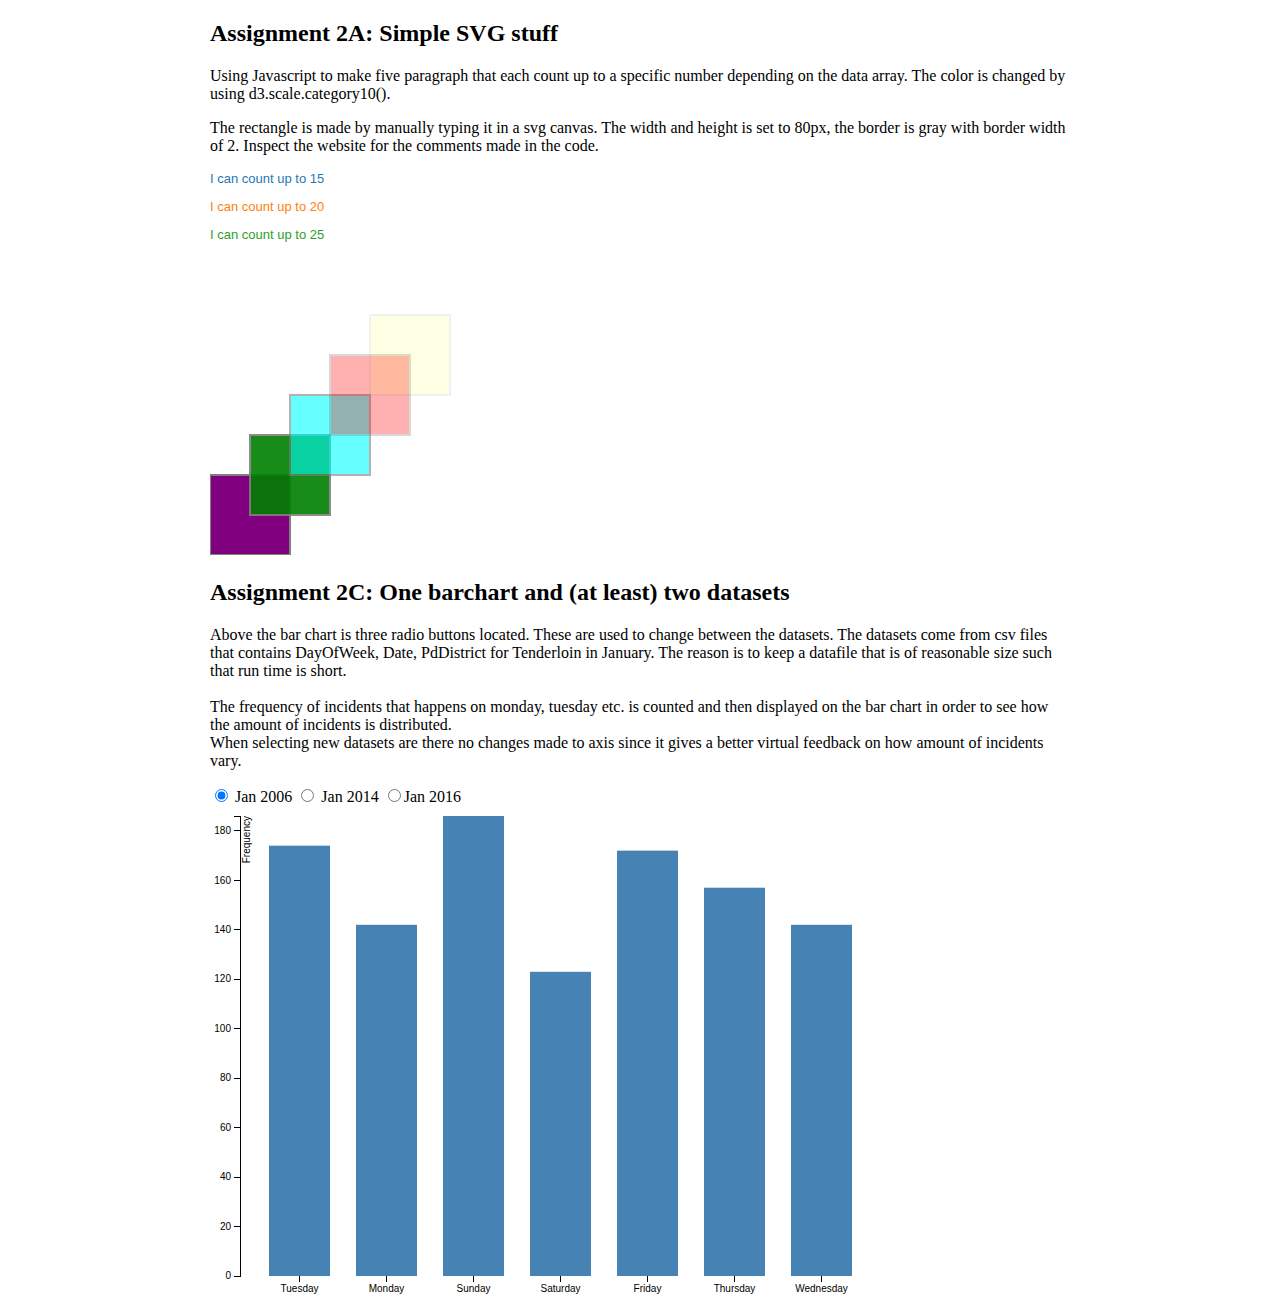
==== assignment2/Assignment2.html @ 1d2d638a "Beginning collecting assignment" ====
<!DOCTYPE html>
<head>
    
    <meta charset="utf-8">
    <title>Assignment 2</title>
    <script type="text/javascript" src="../libraries/d3/d3.js"></script>
    
    <!-- CSS style-->
    <style>

        /*Setting CSS rules for body*/
        body {
          font-family: "Helvetica Neue"; /*Setting font*/
          margin: auto;
          position: relative;
          width: 860px;                 /*Used a width of 860px*/
        }
        
        /*Setting font rules for axis text*/
        .axis text {
          font: 10px sans-serif;
        }

        /*Making the axis line less bold and render "better" edges*/
        .axis path,
        .axis line {
          fill: none;
          stroke: #000;
          shape-rendering: crispEdges;
        }
        /* Set the x axis to display none,
        such that only tick is displayed*/
        .x.axis path {
            display: none;
        }

        /*Setting the color of bars to steelblue*/
        .bar {
            fill: steelblue;
        }
        /*Setting a hover color for the bars*/
        .bar:hover {
            fill: orange;
        }
    </style>
</head>
<body>
    
            
    <!--                                         Assigment 2A                                              -->
        
    
    <h2>Assignment 2A: Simple SVG stuff</h2>

    <p> Using Javascript to make five paragraph that each count up to a specific number depending on the data array. The color is changed by using d3.scale.category10().</p>
    <p>The rectangle is made by manually typing it in a svg canvas. The width and height is set to 80px, the border is gray with border width of 2. Inspect the website for the comments made in the code. 
    </p>
    <!-- Script code for "I can count..." -->
    <script type="text/javascript">

        //Intialising the dataset
        var dataset = [ 5, 10, 15, 20, 25 ];

        //Intialising a simple color set
        var colors = d3.scale.category10();


        d3.select("body").selectAll("p") 
            .data(dataset)              //Tell the script which dataset to use
            .enter()
            .append("p")                //Append a <p>
            .text(function(d) { return "I can count up to " + d; })  //Insert text to <p> with use of function
            .style("color", function(d, i) {
                return colors(i);       //Apply a new color for each run using i
            })
            .style("font-family", "sans-serif")     //Sets the font family to sans serif
            .style("font-size", "13px");            //Sets the <p> size to 13px
    </script>

    <!--Making a svg canvas-->
    <svg width="400" height="300">

        <!--
            Tells the browser to draw five rect with differents values
            Fill gives the rect a color.
            x and y is the cordinats which the center of the rect will be placed.
            width and height determind the size of the rect.
            Opacity makes it transparent based on the value.
            Stroke gives the border a color, in this case gray.
            Stroke-width gives the border a certain size, in this case a border of width 2.
        -->
        <rect x="0" y="220" width="80" height="80" fill="purple" opacity="1" stroke="gray" stroke-width="2"></rect>
        <rect x="40" y="180" width="80" height="80" fill="green" opacity="0.9" stroke="gray" stroke-width="2"></rect>
        <rect x="80" y="140" width="80" height="80" fill="cyan" opacity="0.6" stroke="gray" stroke-width="2"></rect>
        <rect x="120" y="100" width="80" height="80" fill="red" opacity="0.3" stroke="gray" stroke-width="2"></rect>
        <rect x="160" y="60" width="80" height="80" fill="yellow" opacity="0.1" stroke="gray" stroke-width="2"></rect>
    </svg>
    
    <!--                                         End of assignment 2A                                    -->
    
    <!--                                         Assigment 2B                                              -->

    
    
    <!--                                         Assignment 2C                                                     -->
    
    <h2>Assignment 2C: One barchart and (at least) two datasets</h2>
    
    <p>Above the bar chart is three radio buttons located. These are used to change between the datasets. The datasets come from csv files that contains DayOfWeek, Date, PdDistrict for Tenderloin in January. The reason is to keep a datafile that is of reasonable size such that run time is short.
    <br><br>
    The frequency of incidents that happens on monday, tuesday etc. is counted and then displayed on the bar chart in order to see how the amount of incidents is distributed.
    <br>
    When selecting new datasets are there no changes made to axis since it gives a better virtual feedback on how amount of incidents vary.</p>
    <!-- Radio buttons that are used to change between datasets-->
    <form>
        <label><input type="radio" name="mode" value="2006" checked> Jan 2006</label>
        <label><input type="radio" name="mode" value="2014"> Jan 2014</label>
        <label><input type="radio" name="mode" value="2016">Jan 2016</label>
    </form>
    
    <script type="text/javascript">
    
        
        //Width and height
        var margin = {top: 10, bottom: 30, right: 30, left: 30},
            width = 700 - margin.left - margin.right,
            height = 500 - margin.top - margin.bottom;
        
        //Intialising empty arrays
        var dataset_2006 = [],
            dataset_2014 = [],
            dataset_2016 = [];
        
        //Telling x and y the amounts of pixel it have available 
        var x = d3.scale.ordinal()
                        .rangeRoundBands([0, width], 0.3);
        
        var y = d3.scale.linear()
                        .range([height, 0]);
        
        //Binding x and y to the axes
        var xAxis = d3.svg.axis()
                      .scale(x)
                      .orient("bottom");
       
        var yAxis = d3.svg.axis()
                      .scale(y)
                      .orient("left")
                      .ticks(10);
        
                
        //Creating a svg canvas for the bar chart
        var svg = d3.select("body").append("svg")
                                   .attr("width", width + margin.left + margin.right)
                                   .attr("height", height + margin.top + margin.bottom)
                                   .append("g")
                                   .attr("transform", "translate(" + margin.left + "," + margin.top + ")");
        
        //loading the csv file and call a counter function to make a dataset
        d3.csv("SFPD_Tenderloin_Incidents_Jan_2016.csv", function(data) {
            dataset_2016 = countDaysOfWeek(data);
        })
        
        d3.csv("SFPD_Tenderloin_Incidents_Jan_2014.csv", function(data) {
            dataset_2014 = countDaysOfWeek(data);
        });
        
        d3.csv("SFPD_Tenderloin_Incidents_Jan_2006.csv", function(data) {
            dataset_2006 = countDaysOfWeek(data);
            
            /*
            Running the setup for the bar chart to showcase the data for 2006 when
            loading the website.
            Only setting the x and y domain one time since changing the axes for each
            dataset will have a negativ effect when comparing the datasets
            */
            x.domain(data.map(function(d) { return d.DayOfWeek; }));
            y.domain([0, d3.max(dataset_2006, function(d) { return d.Frequency; })]);
            
            //Appending xAxis to the bottom of the canvas
            svg.append("g")
                .attr("class", "x axis")
                .attr("transform", "translate(0," + height + ")")
                .call(xAxis);
            //Appending yAxis to the left side of the canvas
            svg.append("g")
                .attr("class", "y axis")
                .call(yAxis)
                .append("text")  //Appending a label to the yAxis
                  .attr("transform", "rotate(-90)")
                  .attr("y", 3) 
                  .attr("dy", ".71em")
                  .style("text-anchor", "end")
                  .text("Frequency");
            
            svg.selectAll(".bar")
                .data(dataset_2006)
                .enter().append("rect")
                .attr("class", "bar")
                .attr("x", function(d) { return x(d.DayOfWeek); })
                .attr("width", x.rangeBand())
                .attr("y", function(d) { return y(d.Frequency); })
                .attr("height", function(d) { return height - y(d.Frequency); });
            });
        
        //Adding a listner to the radio buttons
        d3.selectAll("input").on("change", change);
        
        //A function that update the bar chart to a new dataset
        function change() {
            //Depending on which botton was checked is the respected
            //transition function called
            if (this.value == 2016) {   
                transition2016();
            } else if (this.value == 2014) {
                transition2014();
            } else{
                transition2006(); 
            }
        }
        
        //Transition functions that updates the rect
        function transition2016() {
            
            svg.selectAll("rect") //Select the rect
                .data(dataset_2016) 
                .transition()       // Adding a transition
                .duration(700)      //with duration and delay
                .delay(function (d, i){return i*100;})
                .attr("y", function(d) { return y(d.Frequency);})  //Sending the Frequency to y
                .attr("height", function(d) { return height - y(d.Frequency); }); //in order to get pixels
             
        }
        
        //Transition function for 2014 dataset
        function transition2014() {
            
            svg.selectAll("rect")
                .data(dataset_2014)
                .transition()
                .duration(700)
                .delay(function (d, i){return i*100;})
                .attr("y", function(d) { return y(d.Frequency);})
                .attr("height", function(d) { return height - y(d.Frequency); });
             
        }
        
        //Transition function for 2006 dataset
        function transition2006() {
            y.domain([0, d3.max(dataset_2006, function(d) { return d.Frequency; })]);
            
            svg.selectAll("rect")
                .data(dataset_2006)
                .transition()
                .duration(700)
                .delay(function (d, i){return i*100;})
                .attr("y", function(d) { return y(d.Frequency);})
                .attr("height", function(d) { return height - y(d.Frequency); });
        }
        
        //Counters for each day of the week
        var countMonday = 0,
            countTuesday = 0,
            countWednesday = 0,
            countThursday = 0,
            countFriday = 0,
            countSaturday = 0,
            countSunday = 0;
            
        //A counter function to count each frequency of a day
        function countDaysOfWeek(data) {
            //Resetting the counters with each call
            countMonday = 0,
            countTuesday = 0,
            countWednesday = 0,
            countThursday = 0,
            countFriday = 0,
            countSaturday = 0,
            countSunday = 0;
            //A for loop that inspect each index in the data set
            for(var i = 0; i < data.length; ++i){
                if(data[i].DayOfWeek == "Monday"){
                    countMonday++;
                } else if (data[i].DayOfWeek =="Tuesday" ){
                    countTuesday++;
                } else if (data[i].DayOfWeek == "Wednesday" ){
                    countWednesday++;
                } else if (data[i].DayOfWeek == "Thursday" ) {
                    countThursday++;
                } else if (data[i].DayOfWeek == "Friday" ){
                    countFriday++;
                } else if (data[i].DayOfWeek == "Saturday"){
                    countSaturday++;
                } else {
                    countSunday++;
                }
            }
            //Return an array with objects and values
            return [{DayOfWeek: "Monday", Frequency: countMonday},
                   {DayOfWeek: "Tuesday", Frequency: countTuesday},
                   {DayOfWeek: "Wednesday", Frequency: countWednesday},
                   {DayOfWeek: "Thursday", Frequency: countThursday},
                   {DayOfWeek: "Friday", Frequency: countFriday},
                   {DayOfWeek: "Saturday", Frequency: countSaturday},
                   {DayOfWeek: "Sunday", Frequency: countSunday}];
        }
        
        
    </script>


    <!--                                         Assigment 2D                                              -->


</body>
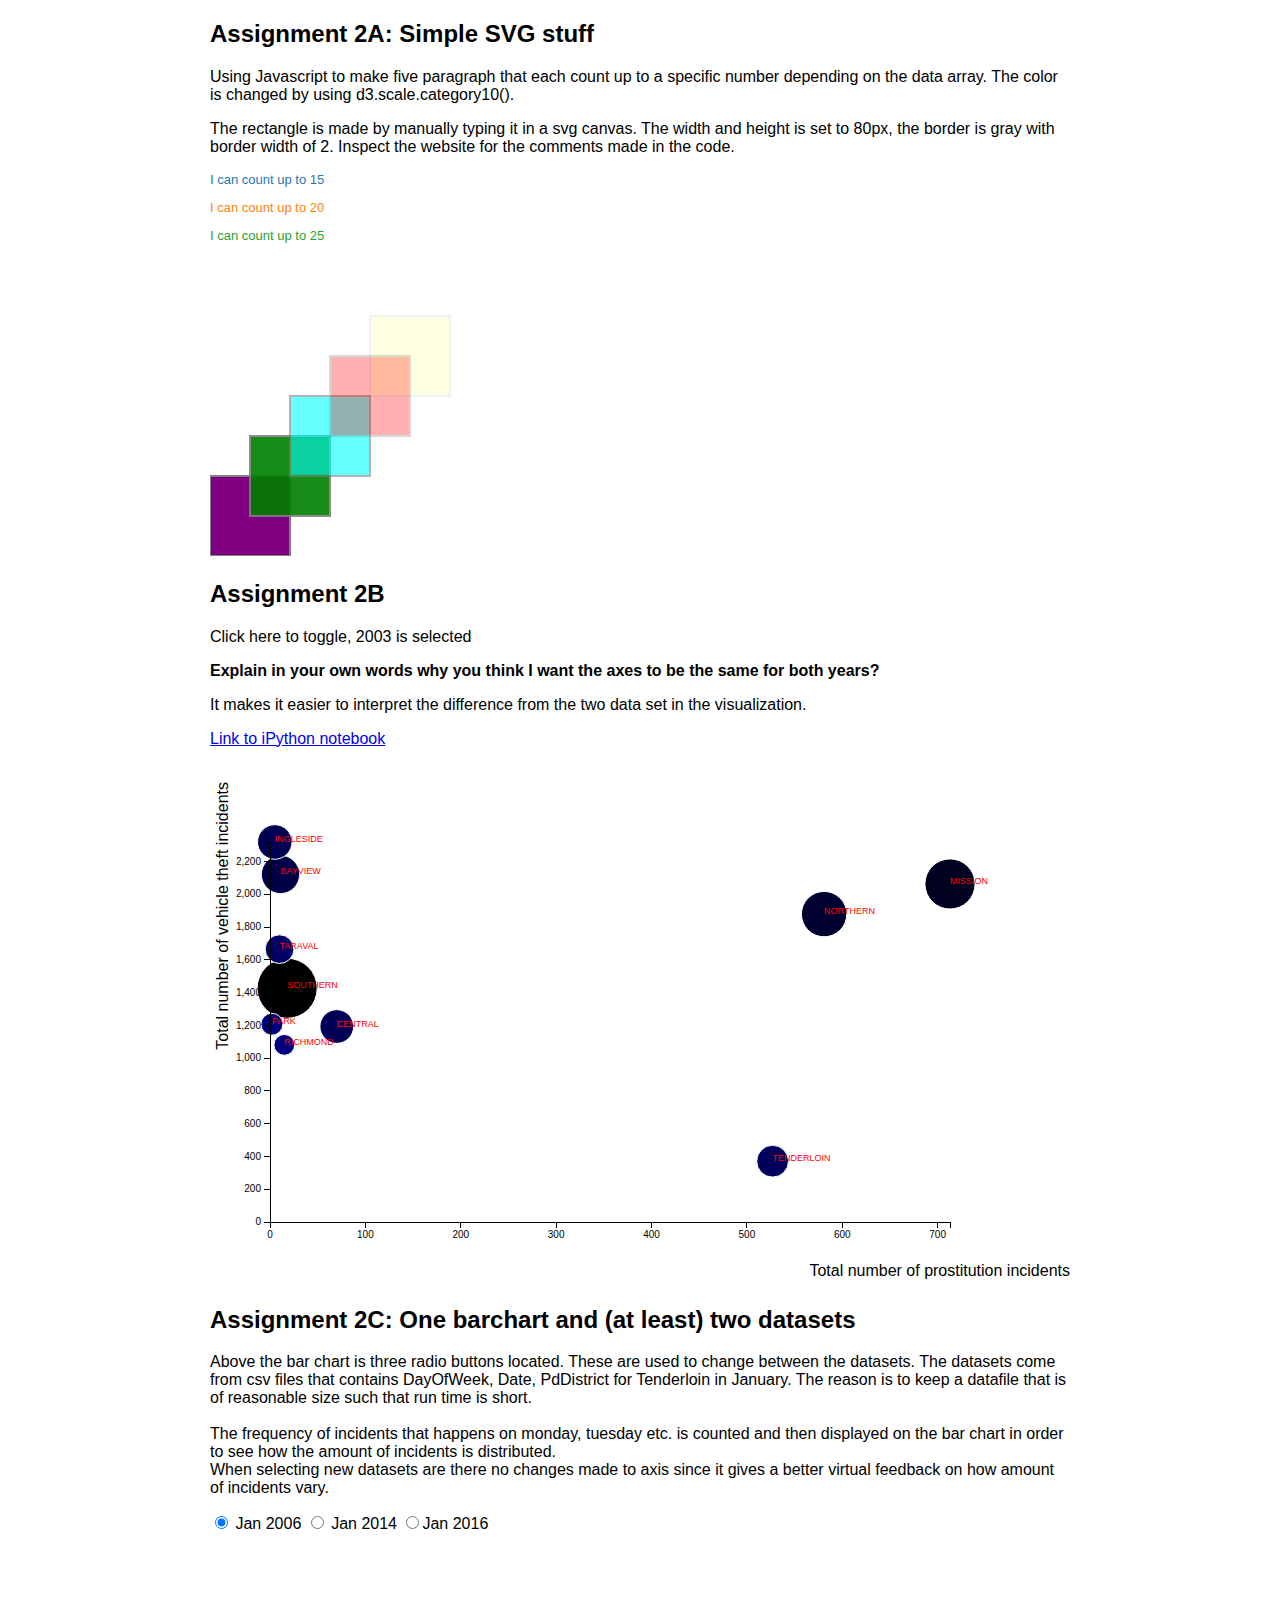
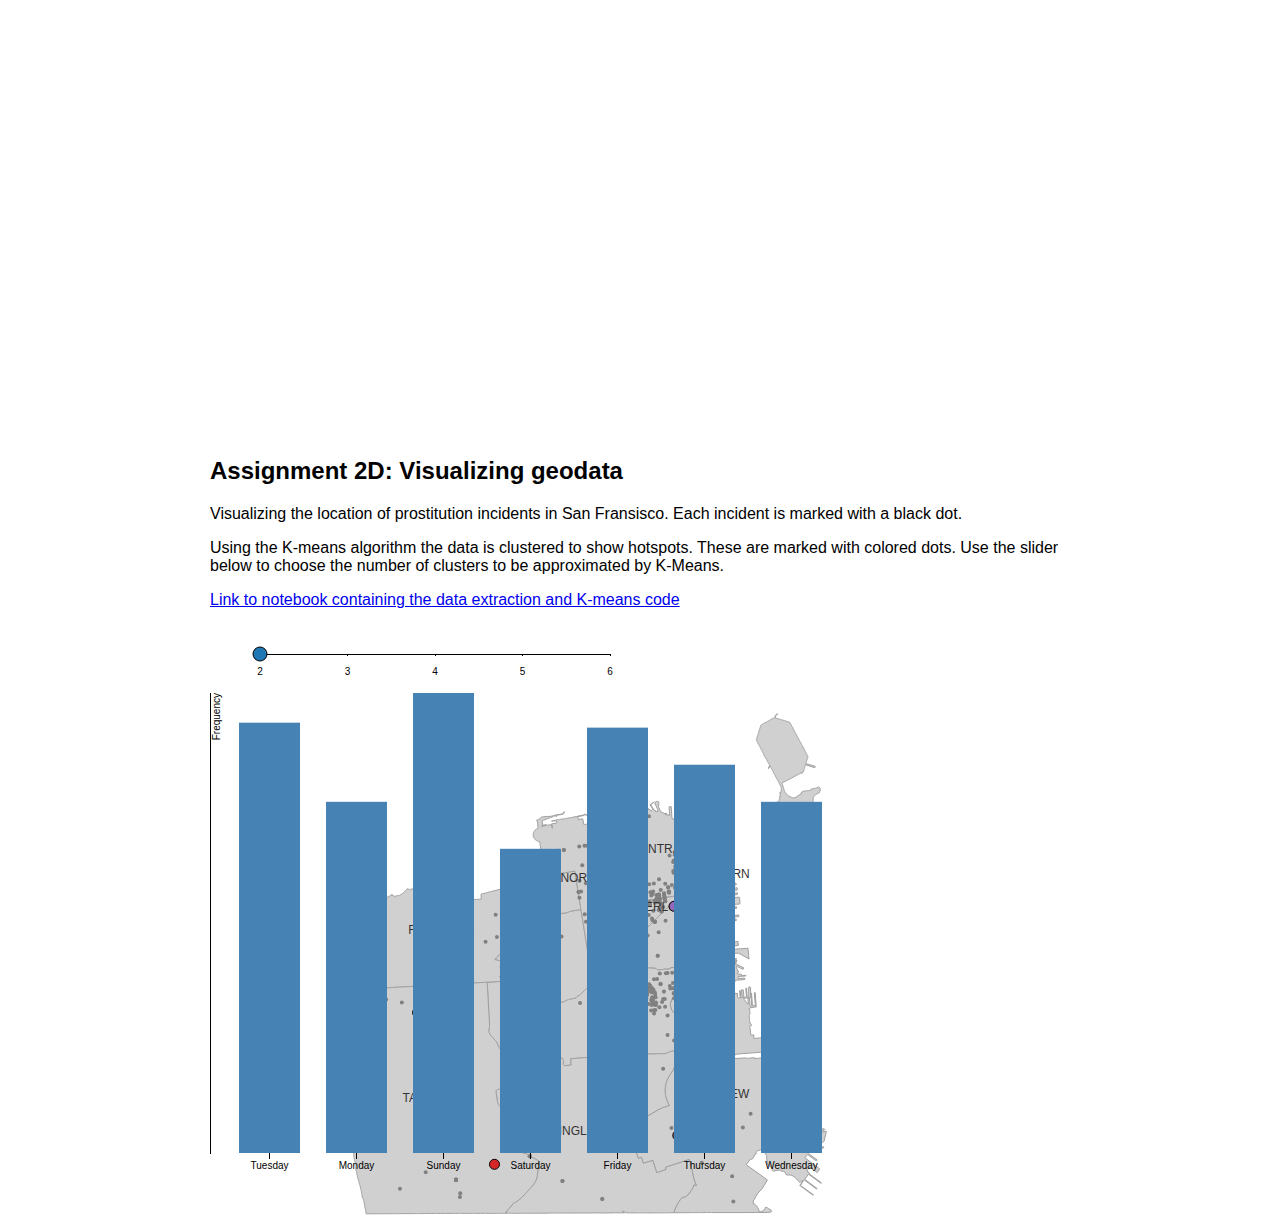
==== commit cb8fd964: "Whole assignemt collected" ====
--- a/assignment2/Assignment2.html
+++ b/assignment2/Assignment2.html
@@ -10,7 +10,7 @@
 
         /*Setting CSS rules for body*/
         body {
-          font-family: "Helvetica Neue"; /*Setting font*/
+          font-family: "Helvetica Neue", Helvetica, "Segoe UI", Arial, freesans, sans-serif, "Apple Color Emoji", "Segoe UI Emoji", "Segoe UI Symbol";
           margin: auto;
           position: relative;
           width: 860px;                 /*Used a width of 860px*/
@@ -30,7 +30,7 @@
         }
         /* Set the x axis to display none,
         such that only tick is displayed*/
-        .x.axis path {
+        .x.axis.barChart path {
             display: none;
         }
 
@@ -42,7 +42,45 @@
         .bar:hover {
             fill: orange;
         }
+
+        .clickable:hover{
+            text-decoration: underline;
+        }
+
+
+        .district{
+            fill: #D0D0D0;
+            stroke: #A0A0A0;
+        }
+
+        .districtText{
+            fill: #333;
+            font-size: 12px;
+        }
+
+        .datapoint {
+            fill: #808080;
+        }
+
+        .centroid {
+            stroke: black;
+        }
+
+        .domain {
+        fill: #A0A0A0;
+        }
+
+        .handle {
+            fill:#1f77b4;
+            stroke:black;
+            stroke-width: 1;
+        }
+
+        #d_slider {
+            margin: 0 auto;
+        }
     </style>
+
 </head>
 <body>
     
@@ -56,30 +94,10 @@
     <p>The rectangle is made by manually typing it in a svg canvas. The width and height is set to 80px, the border is gray with border width of 2. Inspect the website for the comments made in the code. 
     </p>
     <!-- Script code for "I can count..." -->
-    <script type="text/javascript">
-
-        //Intialising the dataset
-        var dataset = [ 5, 10, 15, 20, 25 ];
-
-        //Intialising a simple color set
-        var colors = d3.scale.category10();
-
-
-        d3.select("body").selectAll("p") 
-            .data(dataset)              //Tell the script which dataset to use
-            .enter()
-            .append("p")                //Append a <p>
-            .text(function(d) { return "I can count up to " + d; })  //Insert text to <p> with use of function
-            .style("color", function(d, i) {
-                return colors(i);       //Apply a new color for each run using i
-            })
-            .style("font-family", "sans-serif")     //Sets the font family to sans serif
-            .style("font-size", "13px");            //Sets the <p> size to 13px
-    </script>
+    <script type="text/javascript" src="assignment2a.js"></script>
 
     <!--Making a svg canvas-->
     <svg width="400" height="300">
-
         <!--
             Tells the browser to draw five rect with differents values
             Fill gives the rect a color.
@@ -96,10 +114,19 @@
         <rect x="160" y="60" width="80" height="80" fill="yellow" opacity="0.1" stroke="gray" stroke-width="2"></rect>
     </svg>
     
-    <!--                                         End of assignment 2A                                    -->
-    
     <!--                                         Assigment 2B                                              -->
 
+    <h2>Assignment 2B</h2>
+    <p id="scatterToggler" class="clickable">Click here to toggle, 2003 is selected</p>
+
+    <p><b>Explain in your own words why you think I want the axes to be the same for both years?</b></p>
+
+    <p>It makes it easier to interpret the difference from the two data set in the visualization.</p>
+    <p><a href="http://nbviewer.jupyter.org/github/Happyzippy/socialdata/blob/master/mathias/assignment2d.ipynb">Link to iPython notebook</a></p>
+
+    <script type="text/javascript" src="../mathias/js/assignment2b.js"></script>
+    </br>
+    <div id="b_scatter"></div>
     
     
     <!--                                         Assignment 2C                                                     -->
@@ -118,198 +145,20 @@
         <label><input type="radio" name="mode" value="2016">Jan 2016</label>
     </form>
     
-    <script type="text/javascript">
-    
-        
-        //Width and height
-        var margin = {top: 10, bottom: 30, right: 30, left: 30},
-            width = 700 - margin.left - margin.right,
-            height = 500 - margin.top - margin.bottom;
-        
-        //Intialising empty arrays
-        var dataset_2006 = [],
-            dataset_2014 = [],
-            dataset_2016 = [];
-        
-        //Telling x and y the amounts of pixel it have available 
-        var x = d3.scale.ordinal()
-                        .rangeRoundBands([0, width], 0.3);
-        
-        var y = d3.scale.linear()
-                        .range([height, 0]);
-        
-        //Binding x and y to the axes
-        var xAxis = d3.svg.axis()
-                      .scale(x)
-                      .orient("bottom");
-       
-        var yAxis = d3.svg.axis()
-                      .scale(y)
-                      .orient("left")
-                      .ticks(10);
-        
-                
-        //Creating a svg canvas for the bar chart
-        var svg = d3.select("body").append("svg")
-                                   .attr("width", width + margin.left + margin.right)
-                                   .attr("height", height + margin.top + margin.bottom)
-                                   .append("g")
-                                   .attr("transform", "translate(" + margin.left + "," + margin.top + ")");
-        
-        //loading the csv file and call a counter function to make a dataset
-        d3.csv("SFPD_Tenderloin_Incidents_Jan_2016.csv", function(data) {
-            dataset_2016 = countDaysOfWeek(data);
-        })
-        
-        d3.csv("SFPD_Tenderloin_Incidents_Jan_2014.csv", function(data) {
-            dataset_2014 = countDaysOfWeek(data);
-        });
-        
-        d3.csv("SFPD_Tenderloin_Incidents_Jan_2006.csv", function(data) {
-            dataset_2006 = countDaysOfWeek(data);
-            
-            /*
-            Running the setup for the bar chart to showcase the data for 2006 when
-            loading the website.
-            Only setting the x and y domain one time since changing the axes for each
-            dataset will have a negativ effect when comparing the datasets
-            */
-            x.domain(data.map(function(d) { return d.DayOfWeek; }));
-            y.domain([0, d3.max(dataset_2006, function(d) { return d.Frequency; })]);
-            
-            //Appending xAxis to the bottom of the canvas
-            svg.append("g")
-                .attr("class", "x axis")
-                .attr("transform", "translate(0," + height + ")")
-                .call(xAxis);
-            //Appending yAxis to the left side of the canvas
-            svg.append("g")
-                .attr("class", "y axis")
-                .call(yAxis)
-                .append("text")  //Appending a label to the yAxis
-                  .attr("transform", "rotate(-90)")
-                  .attr("y", 3) 
-                  .attr("dy", ".71em")
-                  .style("text-anchor", "end")
-                  .text("Frequency");
-            
-            svg.selectAll(".bar")
-                .data(dataset_2006)
-                .enter().append("rect")
-                .attr("class", "bar")
-                .attr("x", function(d) { return x(d.DayOfWeek); })
-                .attr("width", x.rangeBand())
-                .attr("y", function(d) { return y(d.Frequency); })
-                .attr("height", function(d) { return height - y(d.Frequency); });
-            });
-        
-        //Adding a listner to the radio buttons
-        d3.selectAll("input").on("change", change);
-        
-        //A function that update the bar chart to a new dataset
-        function change() {
-            //Depending on which botton was checked is the respected
-            //transition function called
-            if (this.value == 2016) {   
-                transition2016();
-            } else if (this.value == 2014) {
-                transition2014();
-            } else{
-                transition2006(); 
-            }
-        }
-        
-        //Transition functions that updates the rect
-        function transition2016() {
-            
-            svg.selectAll("rect") //Select the rect
-                .data(dataset_2016) 
-                .transition()       // Adding a transition
-                .duration(700)      //with duration and delay
-                .delay(function (d, i){return i*100;})
-                .attr("y", function(d) { return y(d.Frequency);})  //Sending the Frequency to y
-                .attr("height", function(d) { return height - y(d.Frequency); }); //in order to get pixels
-             
-        }
-        
-        //Transition function for 2014 dataset
-        function transition2014() {
-            
-            svg.selectAll("rect")
-                .data(dataset_2014)
-                .transition()
-                .duration(700)
-                .delay(function (d, i){return i*100;})
-                .attr("y", function(d) { return y(d.Frequency);})
-                .attr("height", function(d) { return height - y(d.Frequency); });
-             
-        }
-        
-        //Transition function for 2006 dataset
-        function transition2006() {
-            y.domain([0, d3.max(dataset_2006, function(d) { return d.Frequency; })]);
-            
-            svg.selectAll("rect")
-                .data(dataset_2006)
-                .transition()
-                .duration(700)
-                .delay(function (d, i){return i*100;})
-                .attr("y", function(d) { return y(d.Frequency);})
-                .attr("height", function(d) { return height - y(d.Frequency); });
-        }
-        
-        //Counters for each day of the week
-        var countMonday = 0,
-            countTuesday = 0,
-            countWednesday = 0,
-            countThursday = 0,
-            countFriday = 0,
-            countSaturday = 0,
-            countSunday = 0;
-            
-        //A counter function to count each frequency of a day
-        function countDaysOfWeek(data) {
-            //Resetting the counters with each call
-            countMonday = 0,
-            countTuesday = 0,
-            countWednesday = 0,
-            countThursday = 0,
-            countFriday = 0,
-            countSaturday = 0,
-            countSunday = 0;
-            //A for loop that inspect each index in the data set
-            for(var i = 0; i < data.length; ++i){
-                if(data[i].DayOfWeek == "Monday"){
-                    countMonday++;
-                } else if (data[i].DayOfWeek =="Tuesday" ){
-                    countTuesday++;
-                } else if (data[i].DayOfWeek == "Wednesday" ){
-                    countWednesday++;
-                } else if (data[i].DayOfWeek == "Thursday" ) {
-                    countThursday++;
-                } else if (data[i].DayOfWeek == "Friday" ){
-                    countFriday++;
-                } else if (data[i].DayOfWeek == "Saturday"){
-                    countSaturday++;
-                } else {
-                    countSunday++;
-                }
-            }
-            //Return an array with objects and values
-            return [{DayOfWeek: "Monday", Frequency: countMonday},
-                   {DayOfWeek: "Tuesday", Frequency: countTuesday},
-                   {DayOfWeek: "Wednesday", Frequency: countWednesday},
-                   {DayOfWeek: "Thursday", Frequency: countThursday},
-                   {DayOfWeek: "Friday", Frequency: countFriday},
-                   {DayOfWeek: "Saturday", Frequency: countSaturday},
-                   {DayOfWeek: "Sunday", Frequency: countSunday}];
-        }
-        
-        
-    </script>
+    <script type="text/javascript" src="assignment2c.js"></script>
 
 
     <!--                                         Assigment 2D                                              -->
 
+    <h2>Assignment 2D: Visualizing geodata</h2>
+    <p>Visualizing the location of prostitution incidents in San Fransisco. Each incident is marked with a black dot.</p>
+    <p>Using the K-means algorithm the data is clustered to show hotspots. These are marked with colored dots. Use the slider below to choose the number of clusters to be approximated by K-Means.</p>
+    <a href="http://nbviewer.jupyter.org/github/Happyzippy/socialdata/blob/master/emil/week8/Prostitution%20Extraction.ipynb">Link to notebook containing the data extraction and K-means code</a>
+    <script type="text/javascript" src="assignment2d.js"></script>
+
+    <div id="2d_container">
+        <div id="d_slider"></div>
+        <div id="d_map"></div>
+    </div>
 
 </body>
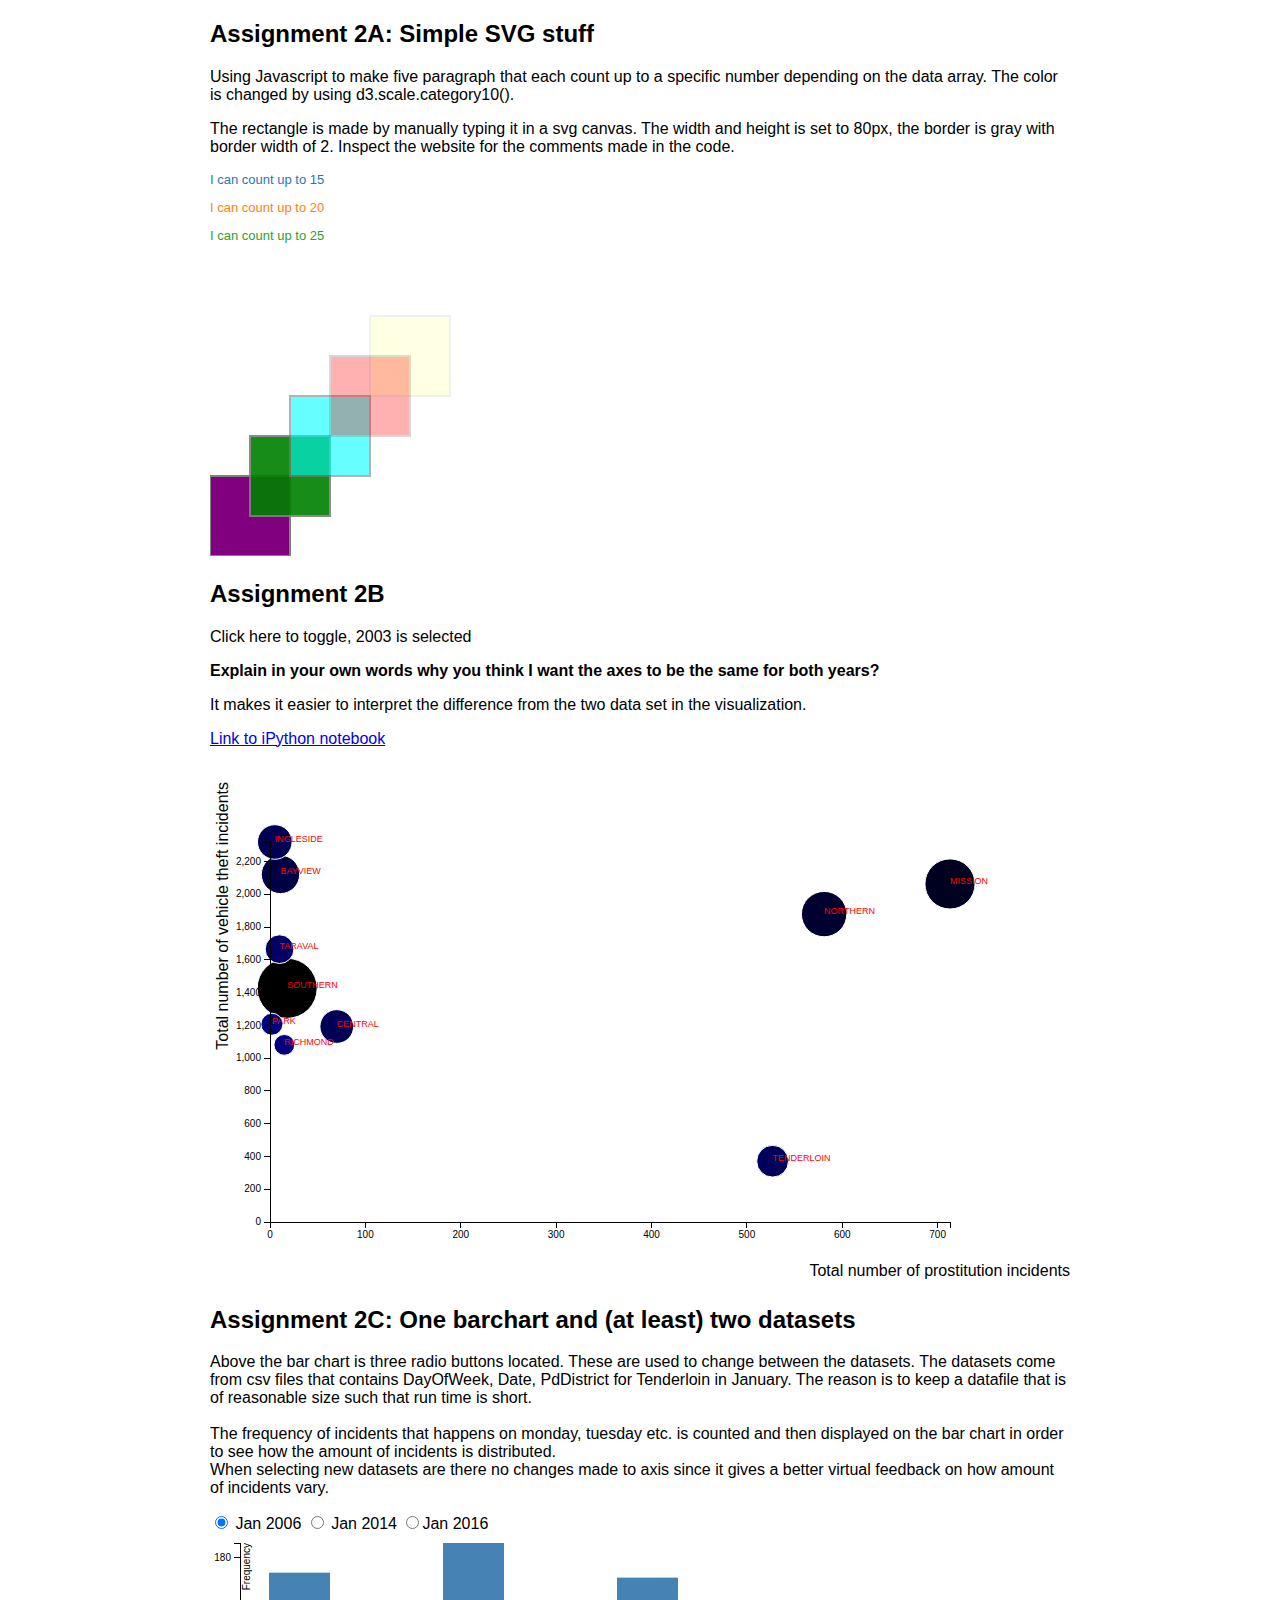
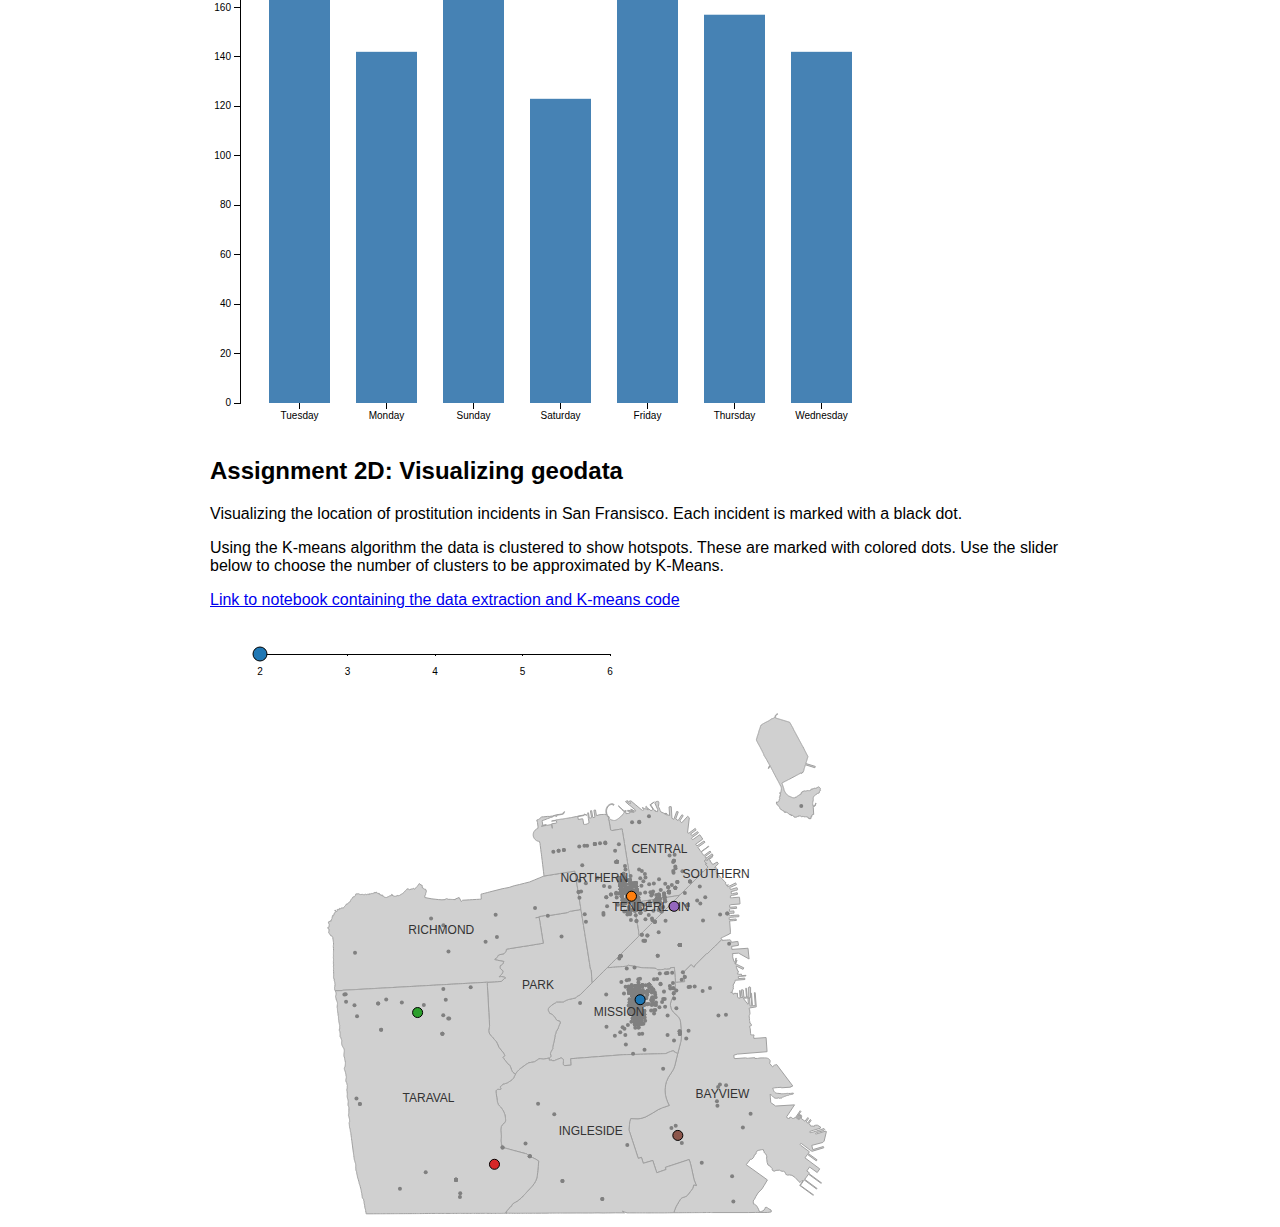
==== commit cf1c76ad: "nb link" ====
--- a/assignment2/Assignment2.html
+++ b/assignment2/Assignment2.html
@@ -122,7 +122,7 @@
     <p><b>Explain in your own words why you think I want the axes to be the same for both years?</b></p>
 
     <p>It makes it easier to interpret the difference from the two data set in the visualization.</p>
-    <p><a href="http://nbviewer.jupyter.org/github/Happyzippy/socialdata/blob/master/mathias/assignment2d.ipynb">Link to iPython notebook</a></p>
+    <p><a href="http://nbviewer.jupyter.org/github/Happyzippy/socialdata/blob/master/mathias/Assignment2b.ipynb">Link to iPython notebook</a></p>
 
     <script type="text/javascript" src="../mathias/js/assignment2b.js"></script>
     </br>
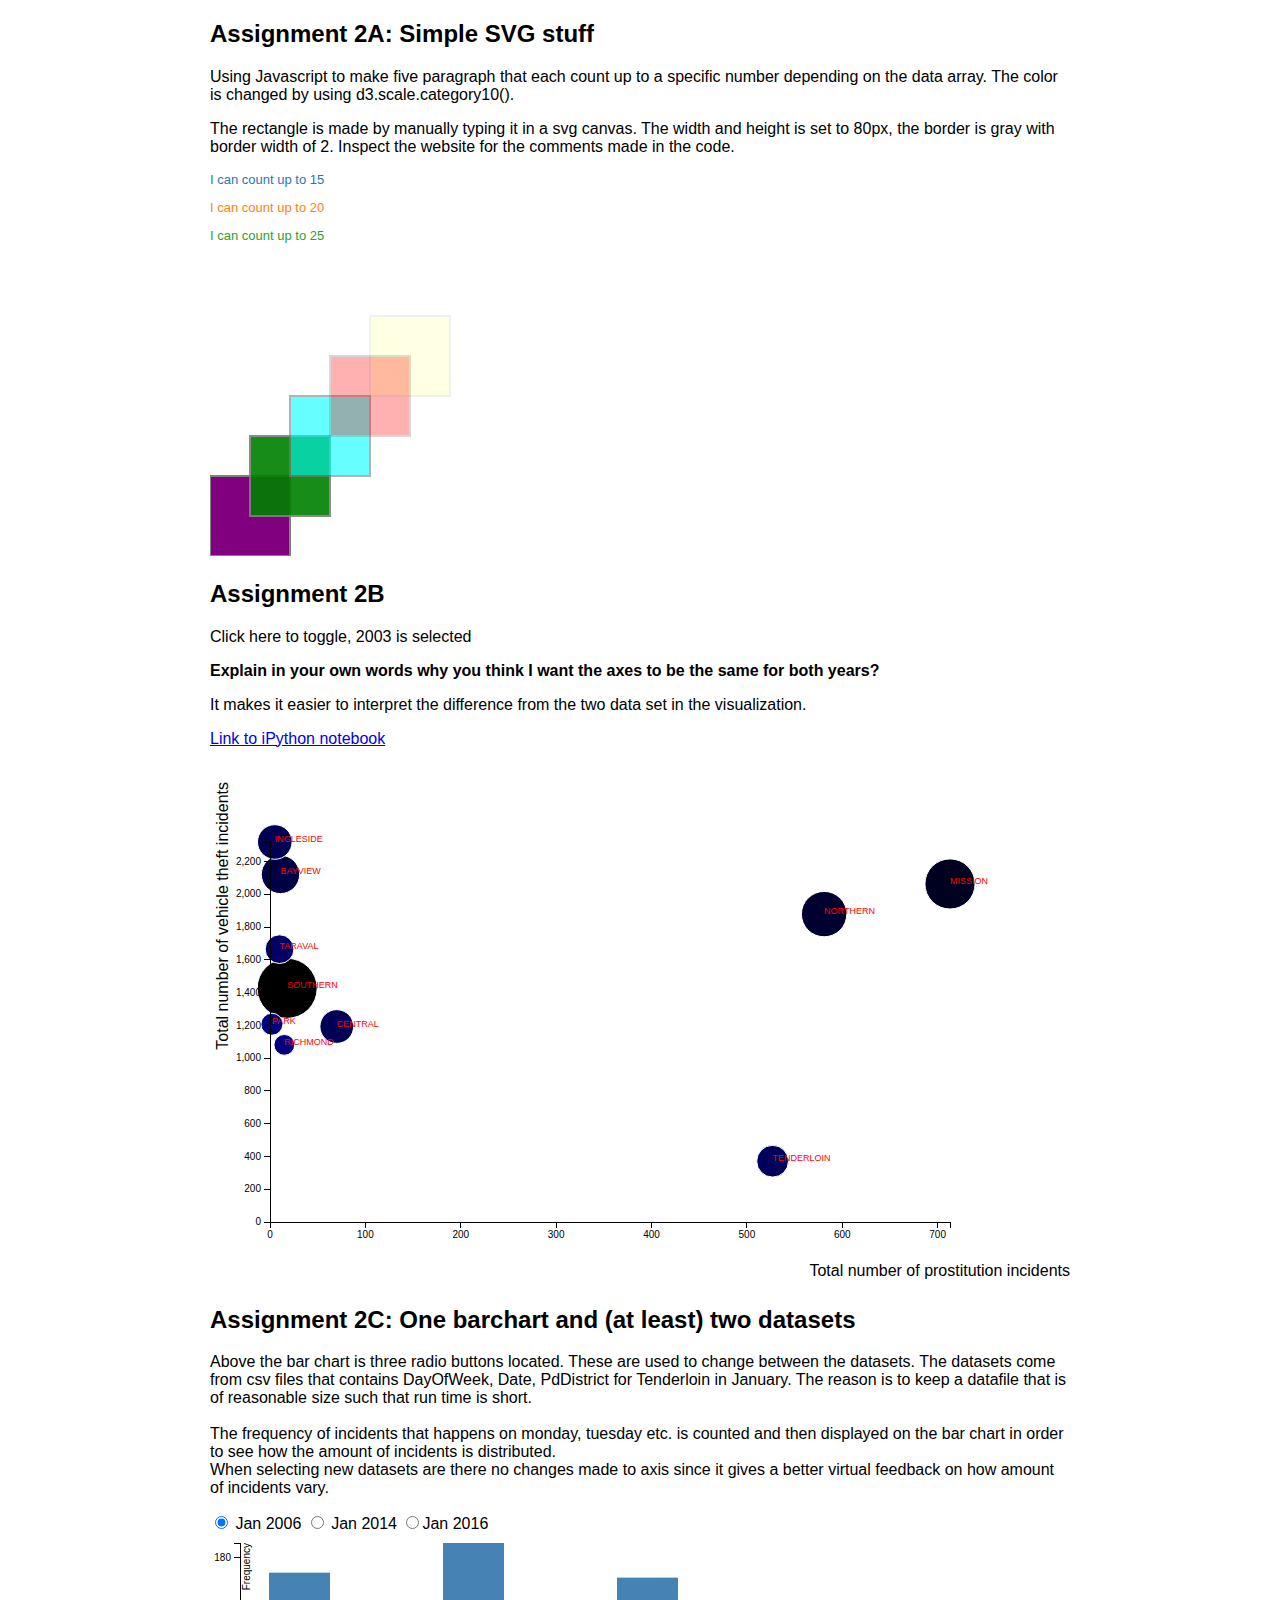
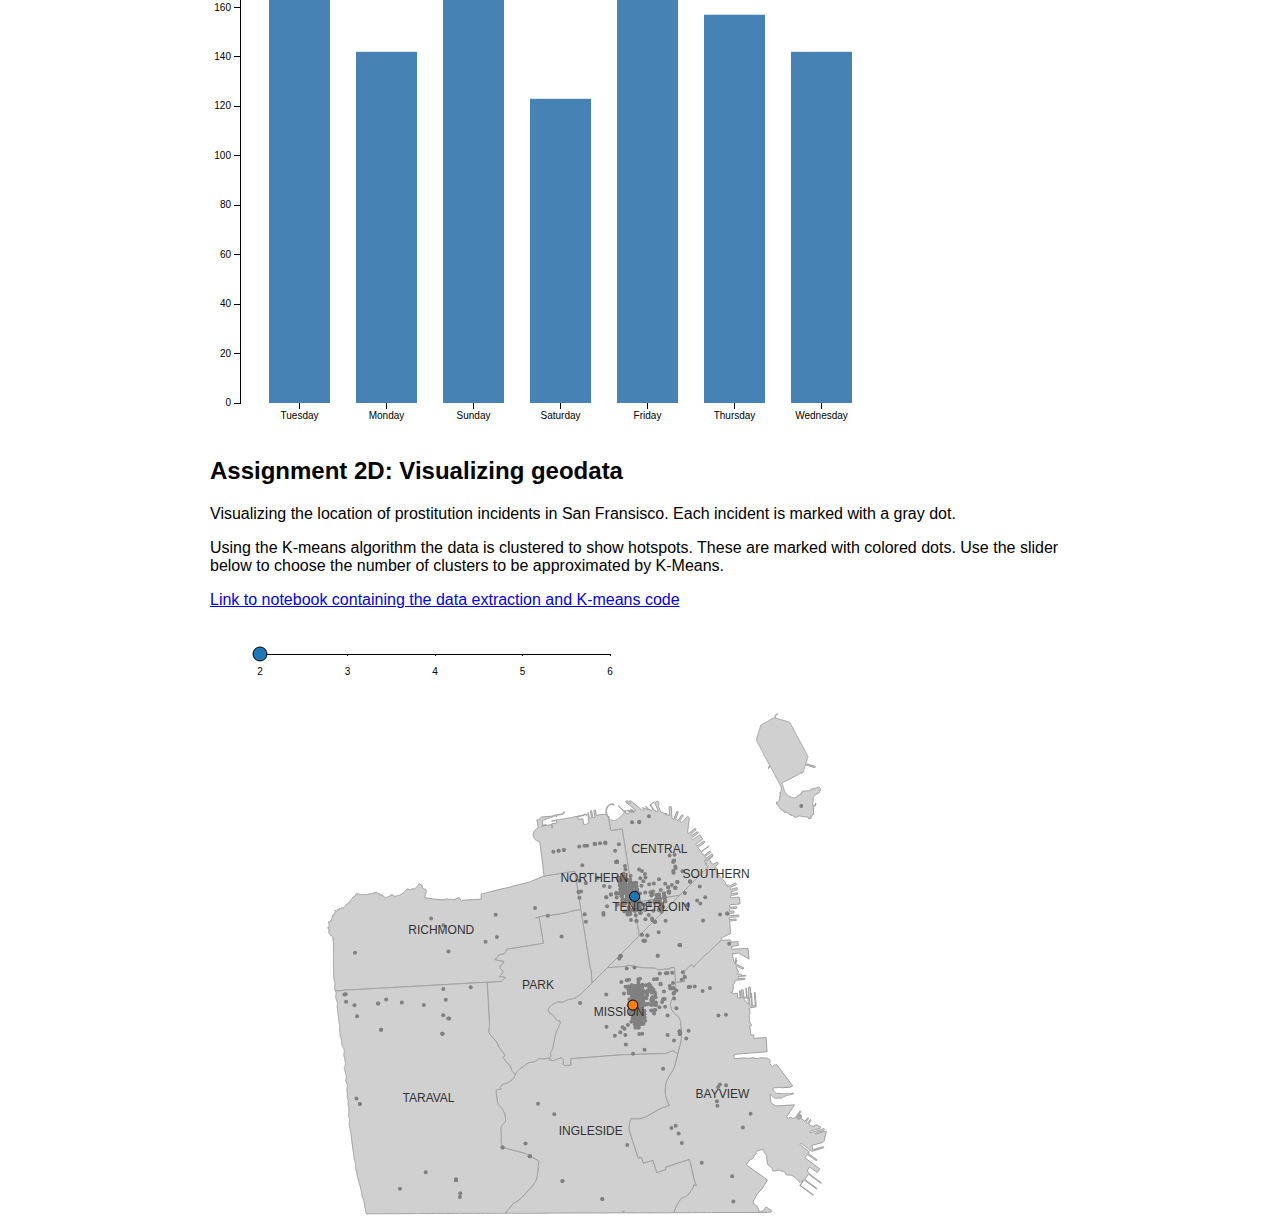
==== commit c46b0942: "remove onLoad" ====
--- a/assignment2/Assignment2.html
+++ b/assignment2/Assignment2.html
@@ -151,7 +151,7 @@
     <!--                                         Assigment 2D                                              -->
 
     <h2>Assignment 2D: Visualizing geodata</h2>
-    <p>Visualizing the location of prostitution incidents in San Fransisco. Each incident is marked with a black dot.</p>
+    <p>Visualizing the location of prostitution incidents in San Fransisco. Each incident is marked with a gray dot.</p>
     <p>Using the K-means algorithm the data is clustered to show hotspots. These are marked with colored dots. Use the slider below to choose the number of clusters to be approximated by K-Means.</p>
     <a href="http://nbviewer.jupyter.org/github/Happyzippy/socialdata/blob/master/emil/week8/Prostitution%20Extraction.ipynb">Link to notebook containing the data extraction and K-means code</a>
     <script type="text/javascript" src="assignment2d.js"></script>
